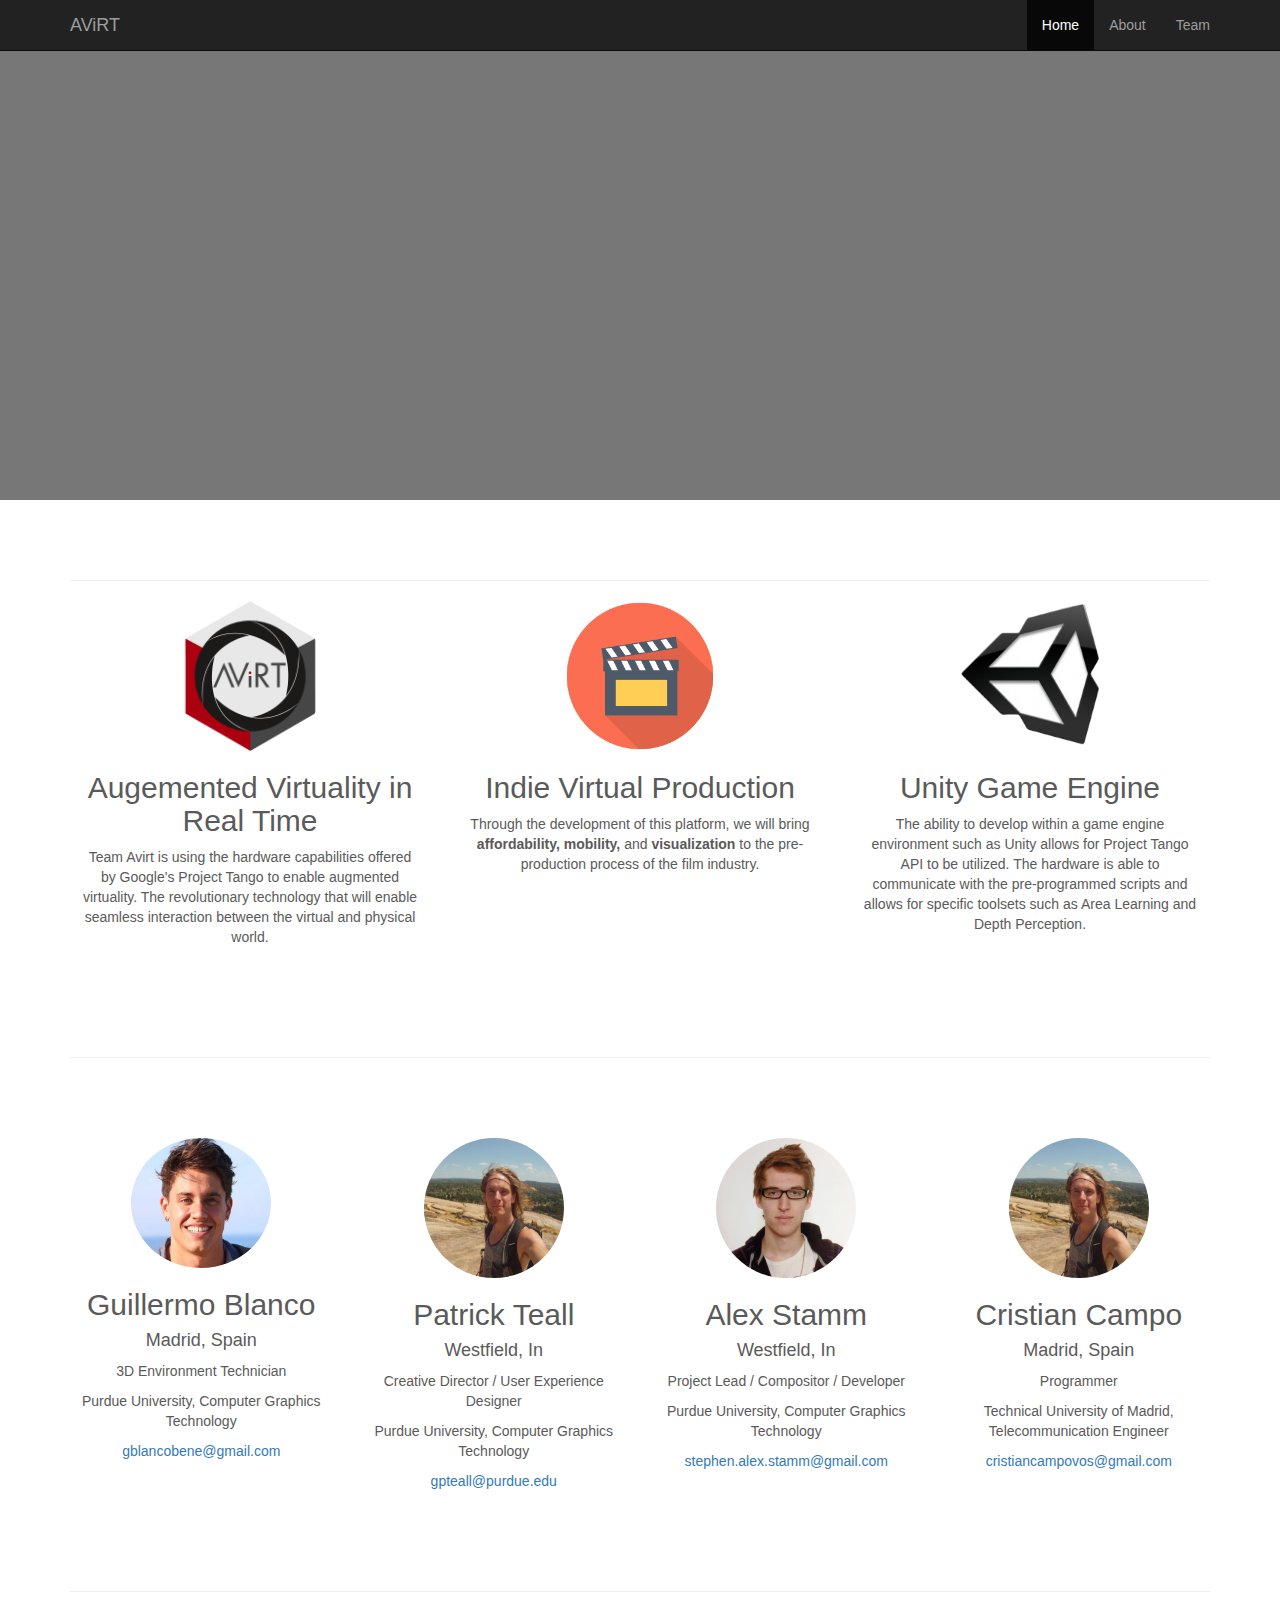
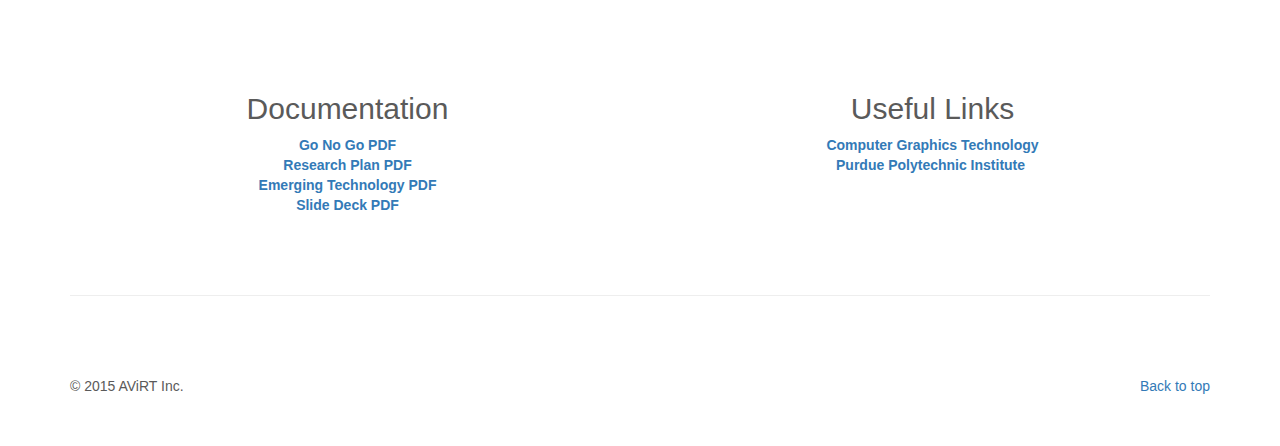
==== index.html @ bc7842ca "Hola" ====
<!DOCTYPE html>
<html lang="en">
  <head>
    <meta charset="utf-8">
    <meta http-equiv="X-UA-Compatible" content="IE=edge">
    <meta name="viewport" content="width=device-width, initial-scale=1">
    <meta name="description" content="">
    <meta name="author" content="Patrick Teall">
    <link rel="icon" href="images/favicon_avirt.png">
    <link rel="stylesheet" type="text/css" href="css/bootstrap.min.css" />

    <title>Project AViRT</title>

    <script src="../../assets/js/ie-emulation-modes-warning.js"></script>

    <script src="https://oss.maxcdn.com/html5shiv/3.7.2/html5shiv.min.js"></script>
    <script src="https://oss.maxcdn.com/respond/1.4.2/respond.min.js"></script>


    <link href="css/carousel.css" rel="stylesheet">
  </head>
<!-- NAV BAR -->
  <body>
    <nav class="navbar navbar-inverse navbar-fixed-top">
        <div class="container">
            <div class="navbar-header">
              <button type="button" class="navbar-toggle collapsed" data-toggle="collapse" data-target="#navbar" aria-expanded="false" aria-controls="navbar">
                <span class="sr-only">Toggle navigation</span>
                <span class="icon-bar"></span>
                <span class="icon-bar"></span>
                <span class="icon-bar"></span>
              </button>
              <a class="navbar-brand" href="#avirt">AViRT</a>
            </div>
            <div id="navbar" class="navbar-collapse collapse">
              <ul class="nav navbar-nav navbar-right">
                <li class="active"><a href="#top">Home</a></li>
                <li><a href="#about">About</a></li>
                <li><a href="#team">Team</a></li>
              </ul>
            </div>
        </div>
      </nav>


    <div id="myCarousel" class="carousel slide" data-ride="carousel">
      <div class="carousel-inner" role="listbox">
        <div class="item active">
          <div class="container">
	    <div class="carousel-caption">
              <iframe width="100%" height="300" src="https://www.youtube.com/embed/MTL1IXTDH30" frameborder="0" allowfullscreen></iframe>
	    </div>
          </div>
        </div>
      </div>
    </div>


    <div class="container marketing">
      <hr id="about">
      <div class="row">
        <div class="col-lg-4" align="center">
          <img class="img-circle" src="images/avirt.png" alt="AViRT Logo" width="150" height="150">
          <h2 align="center">Augemented Virtuality in Real Time</h2>
          <p align="center">Team Avirt is using the hardware capabilities offered by Google's Project Tango to enable augmented virtuality. The revolutionary technology that will enable seamless interaction between the virtual and physical world.</p>
        </div>
	      <div class="col-lg-4" align="center">
          <img class="img-circle" src="images/indiefilm.png" alt="Indie Film Production" width="150" height="150">
          <h2 align="center">Indie Virtual Production</h2> 
          <p align="center">Through the development of this platform, we will bring <strong>affordability, mobility,</strong> and <strong>visualization</strong> to the pre-production process of the film industry.</p>
        </div>
	     <div class="col-lg-4" align="center">
          <img class="img-square" src="images/unity.png" alt="Unity" width="150" height="150">
          <h2 align="center">Unity Game Engine</h2> 
          <p align="center">The ability to develop within a game engine environment such as Unity allows for Project Tango API to be utilized. The hardware is able to communicate with the pre-programmed scripts and allows for specific toolsets such as Area Learning and Depth Perception.</p>
        </div>
      </div>
      
      <!-- About us -->
    <hr class="featurette-divider">

      <div class="row featurette" id="team">

	     <div class="col-lg-3" align="center">
          <img class="img-circle" src="images/lil_g.png" alt="Guillermo Blanco" width="140" height="130">
          <h2>Guillermo Blanco</h2>
          <h4>Madrid, Spain</h4>
          <p>3D Environment Technician</p>
          <p>Purdue University, Computer Graphics Technology</p>
          <a href="mailto:gblancobene@gmail.com">gblancobene@gmail.com</a> </br>
          </br>
        </div>

		  <div class="col-lg-3" align="center">
          <img class="img-circle" src="images/patrick.png" alt="Patrick Teall" width="140" height="140">
          <h2>Patrick Teall</h2>
          <h4>Westfield, In</h4>
          <p>Creative Director / User Experience Designer</p>
          <p>Purdue University, Computer Graphics Technology</p>
          <a href="mailto:pteall@purdue.edu">gpteall@purdue.edu</a> </br>
          </br>
      </div>

	    <div class="col-lg-3" align="center">
          <img class="img-circle" src="images/alex.jpg" alt="Alex Stamm" width="140" height="140">
          <h2>Alex Stamm</h2>
          <h4>Westfield, In</h4>
          <p>Project Lead / Compositor / Developer</p>
          <p>Purdue University, Computer Graphics Technology</p>
          <a href="mailto:stephen.alex.stamm@gmail.com">stephen.alex.stamm@gmail.com</a> </br>
          </br>
      </div>

      <div class="col-lg-3" align="center">
          <img class="img-circle" src="images/patrick.png" alt="Patrick Teall" width="140" height="140">
          <h2>Cristian Campo</h2>
          <h4>Madrid, Spain</h4>
          <p>Programmer</p>
          <p>Technical University of Madrid, Telecommunication Engineer</p>
          <a href="mailto:cristiancampovos@gmail.com">cristiancampovos@gmail.com</a> </br>
          </br>
      </div>

      </div>


      <!-- Documentation & Useful links -->

      <hr class="featurette-divider">

      <div class="row featurette" align="center">
		    <div class="col-lg-6">
        <h2>Documentation</h2>
      		<a href="images/GoNoGoDocuments.pdf" download><strong>Go No Go PDF</strong></a> <br />
      		<a href="images/ResearchPlan.pdf" download><strong>Research Plan PDF</strong></a> <br />
      		<a href="images/EmergingTechnologyProcess.pdf" download><strong>Emerging Technology PDF</strong></a> <br/>
      		<a href="images/AViRT_Presentation.pdf" download><strong>Slide Deck PDF</strong></a> 
		    </div>
		  <div class="col-lg-6" align="center">
		  <h2>Useful Links</h2>
            <a href="https://polytechnic.purdue.edu/departments/computer-graphics-technology"><strong>Computer Graphics Technology</strong></a> <br/>
	         <a href="https://polytechnic.purdue.edu/"><strong>Purdue Polytechnic Institute</strong></a>
	         <img src="">
        </div>
      </div>

	<hr class="featurette-divider">

      <!-- /END THE FEATURETTES -->


      <!-- FOOTER -->
      <footer>
        <p class="pull-right"><a href="#">Back to top</a></p>
        <p>&copy; 2015 AViRT Inc. </p>
      </footer>

    </div><!-- /.container -->


    <script src="https://ajax.googleapis.com/ajax/libs/jquery/1.11.3/jquery.min.js"></script>
    <script src="../../js/bootstrap.min.js"></script>
    <script src="../../assets/js/ie10-viewport-bug-workaround.js"></script>
  </body>
</html>
---- css/carousel.css ----
@charset "utf-8";
/* GLOBAL STYLES
-------------------------------------------------- */
/* Padding below the footer and lighter body text */

body {
  padding-bottom: 40px;
  color: #5a5a5a;
}


/* CUSTOMIZE THE NAVBAR
-------------------------------------------------- */

/* Special class on .container surrounding .navbar, used for positioning it into place. */
.navbar-wrapper {
  position: absolute;
  top: 0;
  right: 0;
  left: 0;
  z-index: 20;
}

/* Flip around the padding for proper display in narrow viewports */
.navbar-wrapper > .container {
  padding-right: 0;
  padding-left: 0;
}
.navbar-wrapper .navbar {
  padding-right: 15px;
  padding-left: 15px;
}
.navbar-wrapper .navbar .container {
  width: auto;
}


/* CUSTOMIZE THE CAROUSEL
-------------------------------------------------- */

/* Carousel base class */
.carousel {
  height: 500px;
  margin-bottom: 60px;
}
/* Since positioning the image, we need to help out the caption */
.carousel-caption {
  z-index: 10;
}

/* Declare heights because of positioning of img element */
.carousel .item {
  height: 500px;
  background-color: #777;
}
.carousel-inner > .item > img {
  position: absolute;
  top: 0;
  left: 0;
  min-width: 100%;
  height: 500px;
}


/* MARKETING CONTENT
-------------------------------------------------- */

/* Center align the text within the three columns below the carousel */
.marketing .col-lg-4 {
  margin-bottom: 20px;
  text-align: center;
}
.marketing h2 {
  font-weight: normal;
}
.marketing .col-lg-4 p {
  margin-right: 10px;
  margin-left: 10px;
}


/* Featurettes
------------------------- */

.featurette-divider {
  margin: 80px 0; /* Space out the Bootstrap <hr> more */
}

/* Thin out the marketing headings */
.featurette-heading {
  font-weight: 300;
  line-height: 1;
  letter-spacing: -1px;
}


/* RESPONSIVE CSS
-------------------------------------------------- */

@media (min-width: 768px) {
  /* Navbar positioning foo */
  .navbar-wrapper {
    margin-top: 20px;
  }
  .navbar-wrapper .container {
    padding-right: 15px;
    padding-left: 15px;
  }
  .navbar-wrapper .navbar {
    padding-right: 0;
    padding-left: 0;
  }

  /* The navbar becomes detached from the top, so we round the corners */
  .navbar-wrapper .navbar {
    border-radius: 4px;
  }

  /* Bump up size of carousel content */
  .carousel-caption p {
    margin-bottom: 20px;
    font-size: 21px;
    line-height: 1.4;
  }

  .featurette-heading {
    font-size: 50px;
  }
}

@media (min-width: 992px) {
  .featurette-heading {
    margin-top: 120px;
  }
}
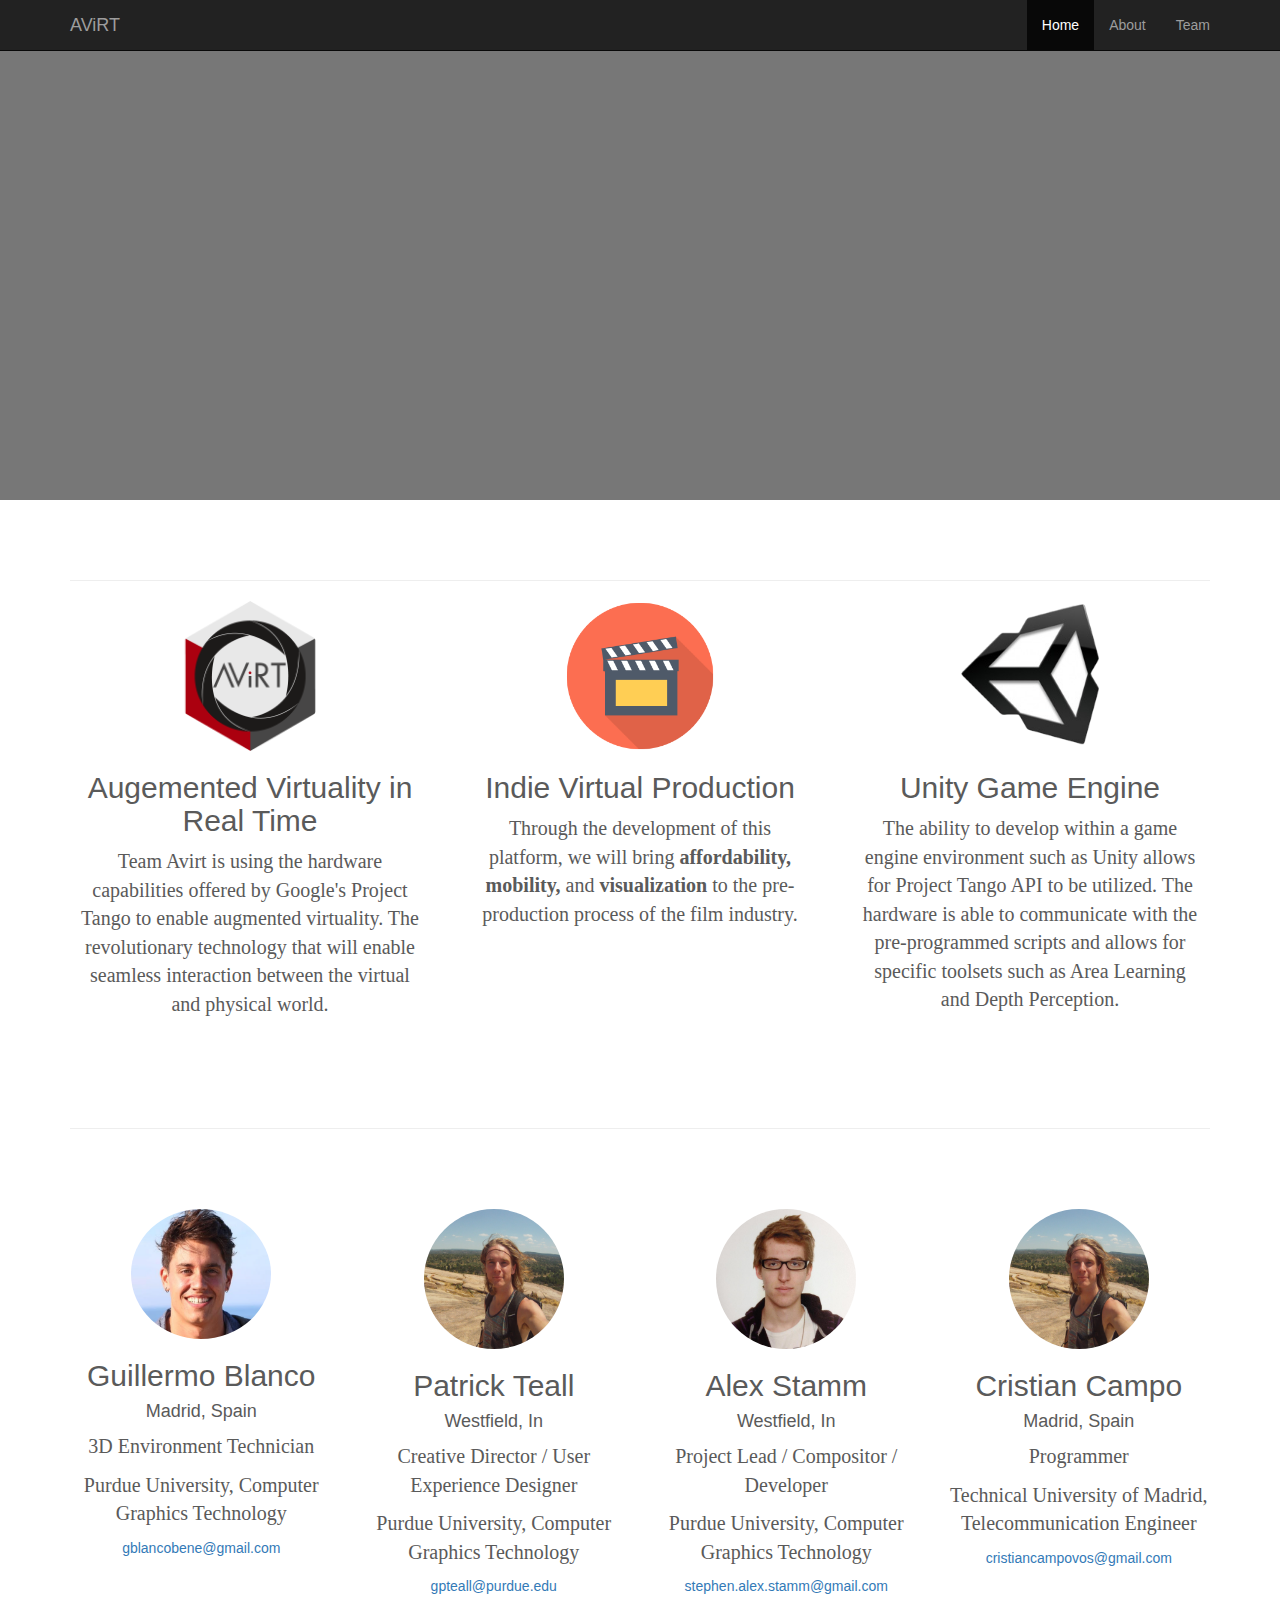
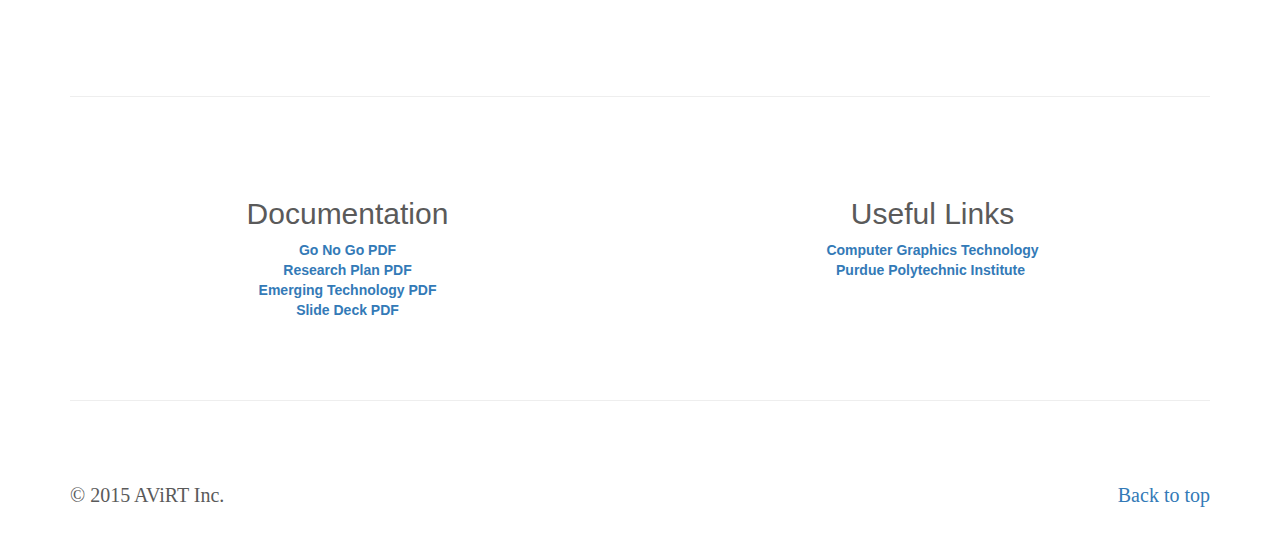
==== commit 1858bab7: "Merge branch 'master' of https://github.com/blancog/AViRT" ====
--- a/index.html
+++ b/index.html
@@ -6,6 +6,7 @@
     <meta name="viewport" content="width=device-width, initial-scale=1">
     <meta name="description" content="">
     <meta name="author" content="Patrick Teall">
+    <link rel="stylesheet" type="text/css" href="css/master.css">
     <link rel="icon" href="images/favicon_avirt.png">
     <link rel="stylesheet" type="text/css" href="css/bootstrap.min.css" />
 
@@ -15,9 +16,10 @@
 
     <script src="https://oss.maxcdn.com/html5shiv/3.7.2/html5shiv.min.js"></script>
     <script src="https://oss.maxcdn.com/respond/1.4.2/respond.min.js"></script>
+    <link href="css/carousel.css" rel="stylesheet">
+    <!-- STYLE -->
 
 
-    <link href="css/carousel.css" rel="stylesheet">
   </head>
 <!-- NAV BAR -->
   <body>
--- a/css/master.css
+++ b/css/master.css
@@ -0,0 +1,4 @@
+p {
+    font-family: "Roboto";
+    font-size: 20px;
+}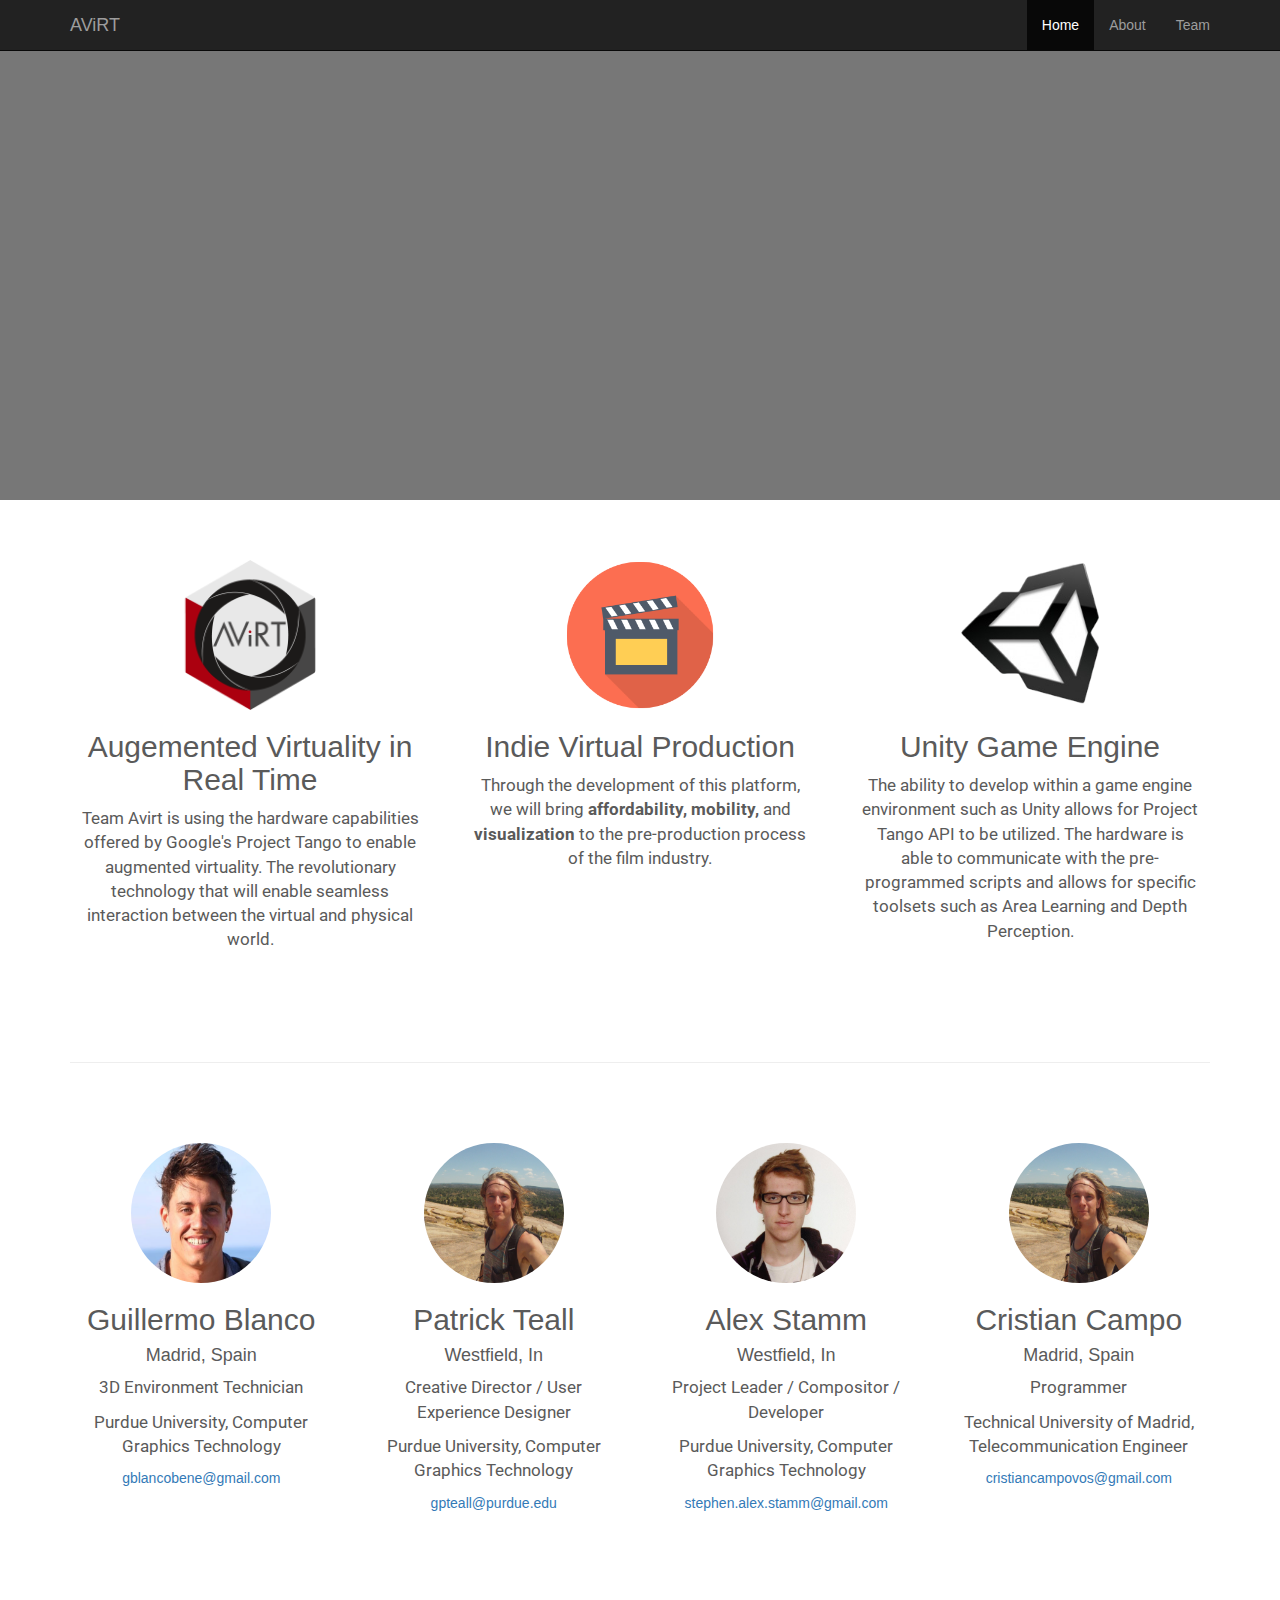
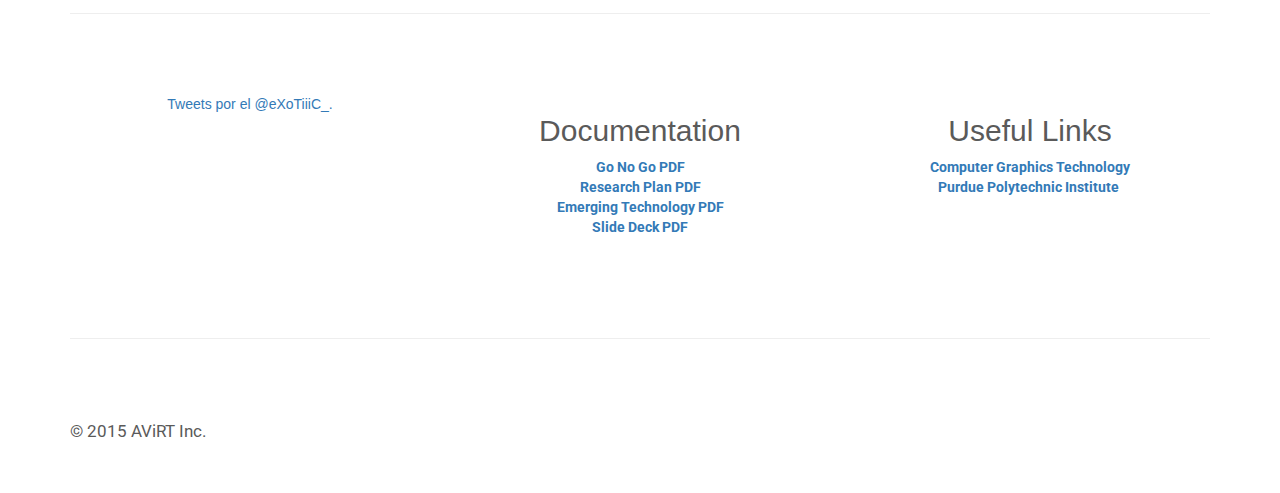
==== commit f0099d76: "Nuevas modificaciones" ====
--- a/index.html
+++ b/index.html
@@ -9,20 +9,47 @@
     <link rel="stylesheet" type="text/css" href="css/master.css">
     <link rel="icon" href="images/favicon_avirt.png">
     <link rel="stylesheet" type="text/css" href="css/bootstrap.min.css" />
+    <link href='https://fonts.googleapis.com/css?family=Roboto:700,400' rel='stylesheet' type='text/css'>
+    <link href="css/carousel.css" rel="stylesheet">
 
     <title>Project AViRT</title>
 
     <script src="../../assets/js/ie-emulation-modes-warning.js"></script>
-
+    <script src="http://ajax.googleapis.com/ajax/libs/jquery/2.0.0/jquery.min.js"></script>
     <script src="https://oss.maxcdn.com/html5shiv/3.7.2/html5shiv.min.js"></script>
     <script src="https://oss.maxcdn.com/respond/1.4.2/respond.min.js"></script>
-    <link href="css/carousel.css" rel="stylesheet">
-    <!-- STYLE -->
-
+    <script type="text/javascript" src="jquery-1.12.0.min.js"></script> 
+    <script>
+        $(document).ready(function(){
+        var height = $( document ).height(); // returns height of HTML document
+        var scroll = (height/100)*40;
+            // hide #back-top first
+            $("#back-top").hide();
+         
+            // fade in #back-top
+            $(function () {
+                $(window).scroll(function () {
+                    if ($(this).scrollTop() > scroll) {
+                        $('#back-top').fadeIn();
+                    } else {
+                        $('#back-top').fadeOut();
+                    }
+                });
+         
+                // scroll body to 0px on click
+                $('#back-top a').click(function () {
+                    $('body,html').animate({
+                        scrollTop: 0
+                    }, 800);
+                    return false;
+                });
+            });
+        });
+    </script>
 
   </head>
 <!-- NAV BAR -->
-  <body>
+  <body id="top">
     <nav class="navbar navbar-inverse navbar-fixed-top">
         <div class="container">
             <div class="navbar-header">
@@ -44,7 +71,6 @@
         </div>
       </nav>
 
-
     <div id="myCarousel" class="carousel slide" data-ride="carousel">
       <div class="carousel-inner" role="listbox">
         <div class="item active">
@@ -59,8 +85,7 @@
 
 
     <div class="container marketing">
-      <hr id="about">
-      <div class="row">
+      <div class="row" id="about">
         <div class="col-lg-4" align="center">
           <img class="img-circle" src="images/avirt.png" alt="AViRT Logo" width="150" height="150">
           <h2 align="center">Augemented Virtuality in Real Time</h2>
@@ -84,7 +109,7 @@
       <div class="row featurette" id="team">
 
 	     <div class="col-lg-3" align="center">
-          <img class="img-circle" src="images/lil_g.png" alt="Guillermo Blanco" width="140" height="130">
+          <img class="img-circle" src="images/lil_g.png" alt="Guillermo Blanco" width="140" height="140">
           <h2>Guillermo Blanco</h2>
           <h4>Madrid, Spain</h4>
           <p>3D Environment Technician</p>
@@ -107,7 +132,7 @@
           <img class="img-circle" src="images/alex.jpg" alt="Alex Stamm" width="140" height="140">
           <h2>Alex Stamm</h2>
           <h4>Westfield, In</h4>
-          <p>Project Lead / Compositor / Developer</p>
+          <p>Project Leader / Compositor / Developer</p>
           <p>Purdue University, Computer Graphics Technology</p>
           <a href="mailto:stephen.alex.stamm@gmail.com">stephen.alex.stamm@gmail.com</a> </br>
           </br>
@@ -131,14 +156,20 @@
       <hr class="featurette-divider">
 
       <div class="row featurette" align="center">
-		    <div class="col-lg-6">
+        <div class="col-lg-4" align="center">
+      <a class="twitter-timeline" href="https://twitter.com/eXoTiiiC_" data-widget-id="693836169226883072">Tweets por el @eXoTiiiC_.
+      </a> 
+      <script>!function(d,s,id){var js,fjs=d.getElementsByTagName(s)[0],p=/^http:/.test(d.location)?'http':'https';if(!d.getElementById(id)){js=d.createElement(s);js.id=id;js.src=p+"://platform.twitter.com/widgets.js";fjs.parentNode.insertBefore(js,fjs);}}(document,"script","twitter-wjs");
+      </script>
+      </div>
+		    <div class="col-lg-4">
         <h2>Documentation</h2>
       		<a href="images/GoNoGoDocuments.pdf" download><strong>Go No Go PDF</strong></a> <br />
       		<a href="images/ResearchPlan.pdf" download><strong>Research Plan PDF</strong></a> <br />
       		<a href="images/EmergingTechnologyProcess.pdf" download><strong>Emerging Technology PDF</strong></a> <br/>
       		<a href="images/AViRT_Presentation.pdf" download><strong>Slide Deck PDF</strong></a> 
 		    </div>
-		  <div class="col-lg-6" align="center">
+		  <div class="col-lg-4" align="center">
 		  <h2>Useful Links</h2>
             <a href="https://polytechnic.purdue.edu/departments/computer-graphics-technology"><strong>Computer Graphics Technology</strong></a> <br/>
 	         <a href="https://polytechnic.purdue.edu/"><strong>Purdue Polytechnic Institute</strong></a>
@@ -146,6 +177,14 @@
         </div>
       </div>
 
+    <div class="row featurette">
+      <div class="col-lg-12" align="right">
+       <p id="back-top">
+        <a href="#top"><span></span>Back to Top</a>
+      </p>
+    </div>
+    </div>
+
 	<hr class="featurette-divider">
 
       <!-- /END THE FEATURETTES -->
@@ -153,7 +192,6 @@
 
       <!-- FOOTER -->
       <footer>
-        <p class="pull-right"><a href="#">Back to top</a></p>
         <p>&copy; 2015 AViRT Inc. </p>
       </footer>
 
@@ -163,5 +201,6 @@
     <script src="https://ajax.googleapis.com/ajax/libs/jquery/1.11.3/jquery.min.js"></script>
     <script src="../../js/bootstrap.min.js"></script>
     <script src="../../assets/js/ie10-viewport-bug-workaround.js"></script>
+
   </body>
 </html>
--- a/css/master.css
+++ b/css/master.css
@@ -1,4 +1,46 @@
 p {
     font-family: "Roboto";
-    font-size: 20px;
+    font-size: 17px;
+}
+
+strong{
+	font-family: "Roboto";
+	font-weight: bold;
+}
+
+#back-top {
+            position: fixed;
+            bottom: 95px;
+            margin-left: -150px;
+        }
+#back-top a {
+    width: 108px;
+    display: block;
+    text-align: center;
+    font: 11px/100% Arial, Helvetica, sans-serif;
+    text-transform: uppercase;
+    text-decoration: none;
+    color: #bbb;
+    -webkit-transition: 1s;
+    -moz-transition: 1s;
+    transition: 1s;
+}
+#back-top a:hover {
+    color: #000;
+}
+#back-top span {
+    width: 108px;
+    height: 108px;
+    display: block;
+    margin-bottom: 7px;
+    background: #ddd url(upArrow.png) no-repeat center center;
+    -webkit-border-radius: 15px;
+    -moz-border-radius: 15px;
+    border-radius: 15px;
+    -webkit-transition: 1s;
+    -moz-transition: 1s;
+    transition: 1s;
+}
+#back-top a:hover span {
+    background-color: #777;
 }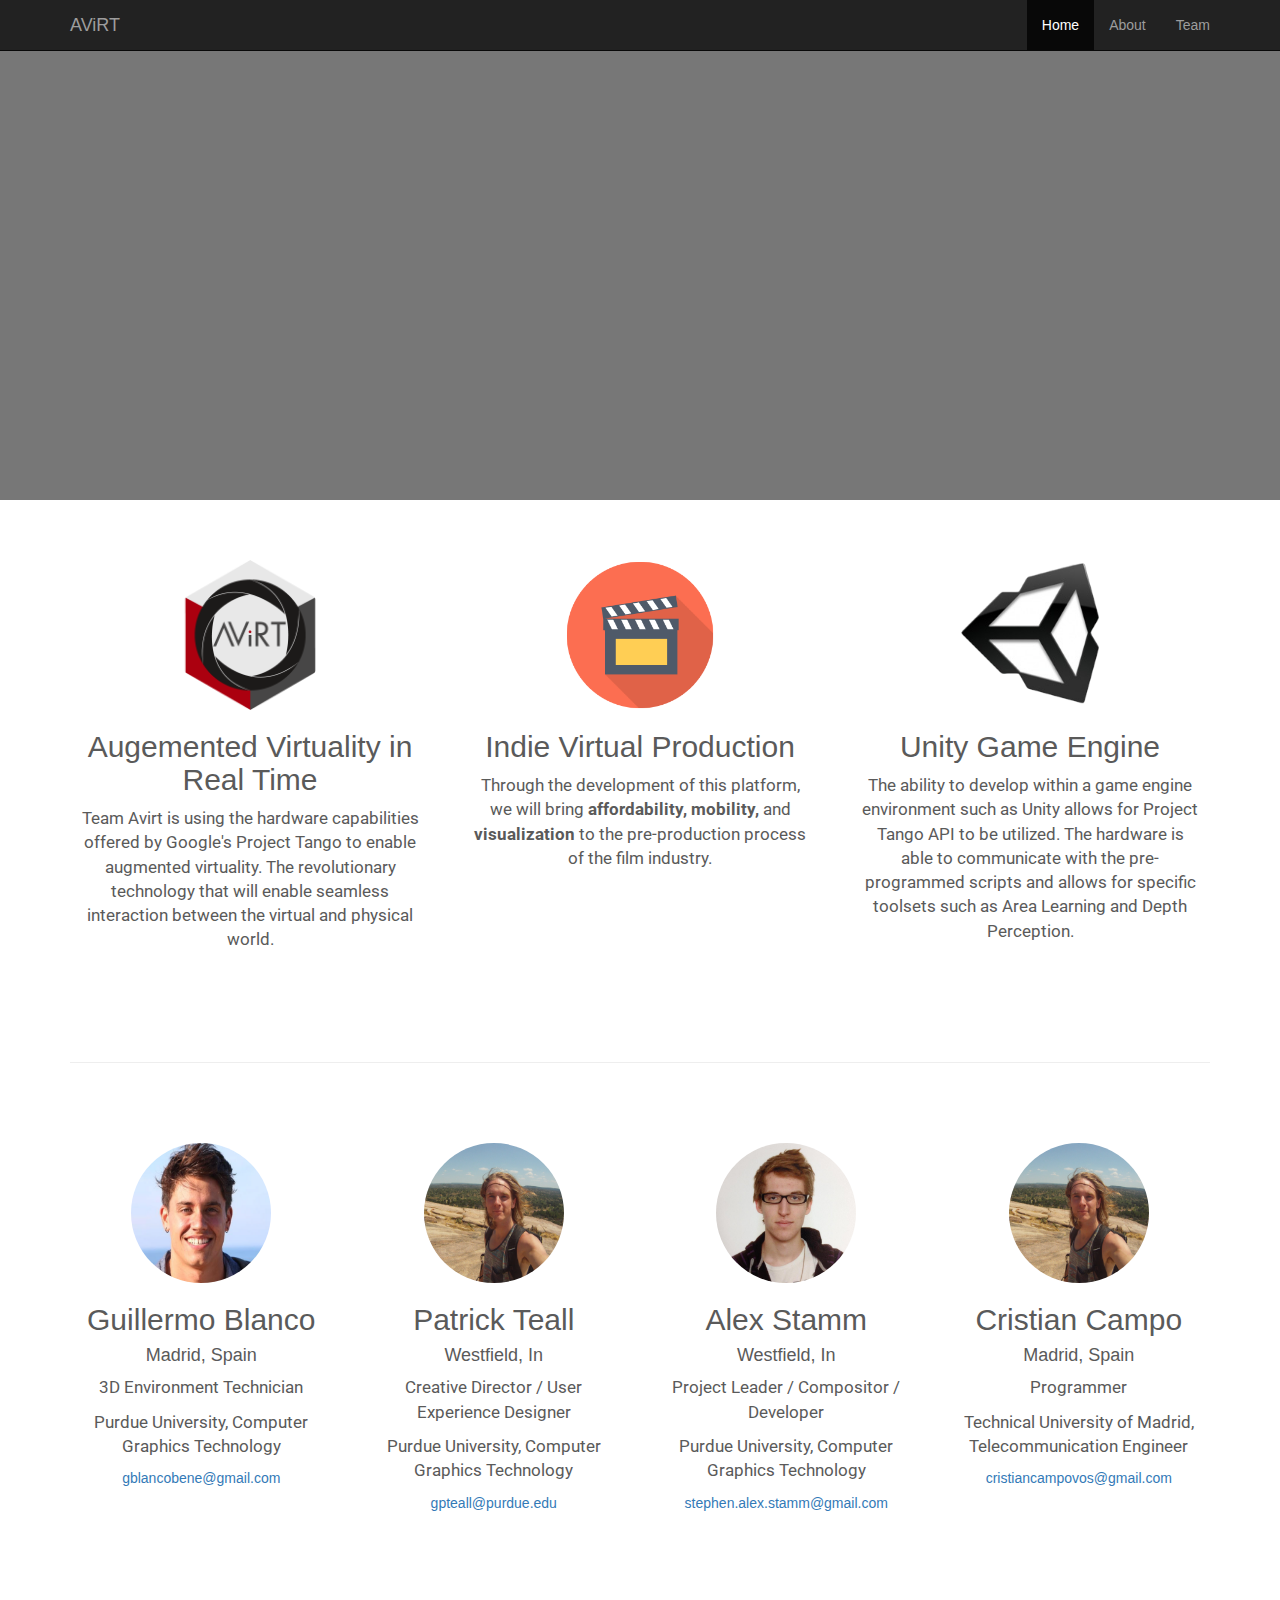
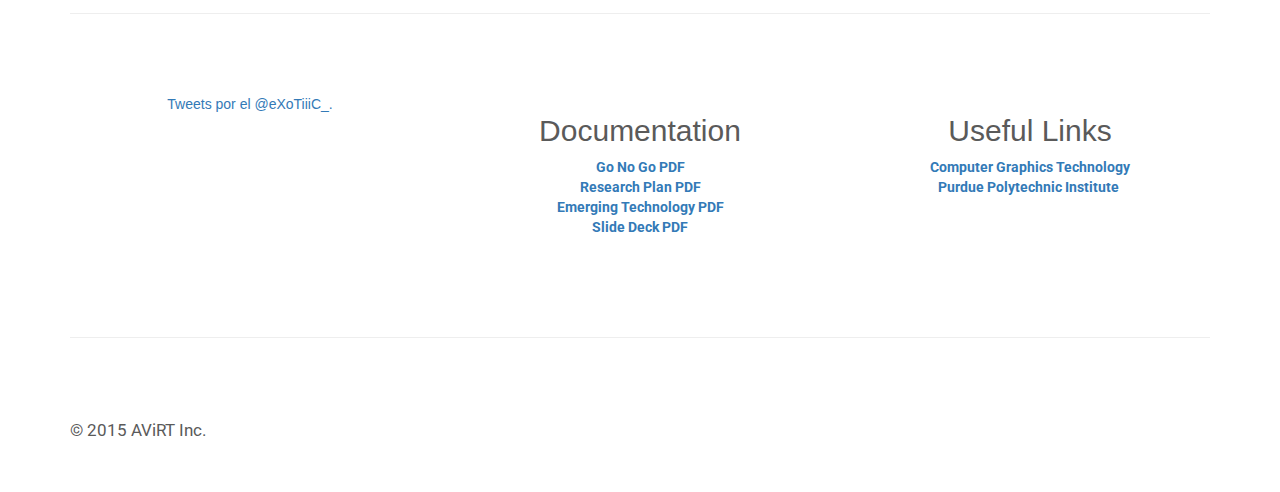
==== commit e9065171: "Cambios" ====
--- a/index.html
+++ b/index.html
@@ -20,33 +20,24 @@
     <script src="https://oss.maxcdn.com/respond/1.4.2/respond.min.js"></script>
     <script type="text/javascript" src="jquery-1.12.0.min.js"></script> 
     <script>
-        $(document).ready(function(){
-        var height = $( document ).height(); // returns height of HTML document
-        var scroll = (height/100)*40;
-            // hide #back-top first
-            $("#back-top").hide();
-         
-            // fade in #back-top
-            $(function () {
-                $(window).scroll(function () {
-                    if ($(this).scrollTop() > scroll) {
-                        $('#back-top').fadeIn();
-                    } else {
-                        $('#back-top').fadeOut();
-                    }
-                });
-         
-                // scroll body to 0px on click
-                $('#back-top a').click(function () {
-                    $('body,html').animate({
-                        scrollTop: 0
-                    }, 800);
-                    return false;
-                });
-            });
+        jQuery(document).ready(function() {
+        var offset = 220;
+        var duration = 500;
+        jQuery(window).scroll(function() {
+            if (jQuery(this).scrollTop() > offset) {
+                jQuery('.back-to-top').fadeIn(duration);
+            } else {
+                jQuery('.back-to-top').fadeOut(duration);
+            }
         });
-    </script>
-
+        
+        jQuery('.back-to-top').click(function(event) {
+            event.preventDefault();
+            jQuery('html, body').animate({scrollTop: 0}, duration);
+            return false;
+        })
+    });
+  </script>
   </head>
 <!-- NAV BAR -->
   <body id="top">
@@ -177,13 +168,9 @@
         </div>
       </div>
 
-    <div class="row featurette">
-      <div class="col-lg-12" align="right">
-       <p id="back-top">
-        <a href="#top"><span></span>Back to Top</a>
-      </p>
-    </div>
-    </div>
+
+      <a href="#top" class="back-to-top">Back to Top</a>
+
 
 	<hr class="featurette-divider">
 
--- a/css/master.css
+++ b/css/master.css
@@ -8,39 +8,18 @@
 	font-weight: bold;
 }
 
-#back-top {
-            position: fixed;
-            bottom: 95px;
-            margin-left: -150px;
-        }
-#back-top a {
-    width: 108px;
-    display: block;
-    text-align: center;
-    font: 11px/100% Arial, Helvetica, sans-serif;
-    text-transform: uppercase;
+.back-to-top {
+    position: fixed;
+    bottom: 2em;
+    right: 15px;
     text-decoration: none;
-    color: #bbb;
-    -webkit-transition: 1s;
-    -moz-transition: 1s;
-    transition: 1s;
+    color: #000000;
+    background-color: rgba(235, 235, 235, 0.80);
+    font-size: 12px;
+    padding: 1em;
+    display: none;
 }
-#back-top a:hover {
-    color: #000;
-}
-#back-top span {
-    width: 108px;
-    height: 108px;
-    display: block;
-    margin-bottom: 7px;
-    background: #ddd url(upArrow.png) no-repeat center center;
-    -webkit-border-radius: 15px;
-    -moz-border-radius: 15px;
-    border-radius: 15px;
-    -webkit-transition: 1s;
-    -moz-transition: 1s;
-    transition: 1s;
-}
-#back-top a:hover span {
-    background-color: #777;
+
+.back-to-top:hover {    
+    background-color: rgba(135, 135, 135, 0.50);
 }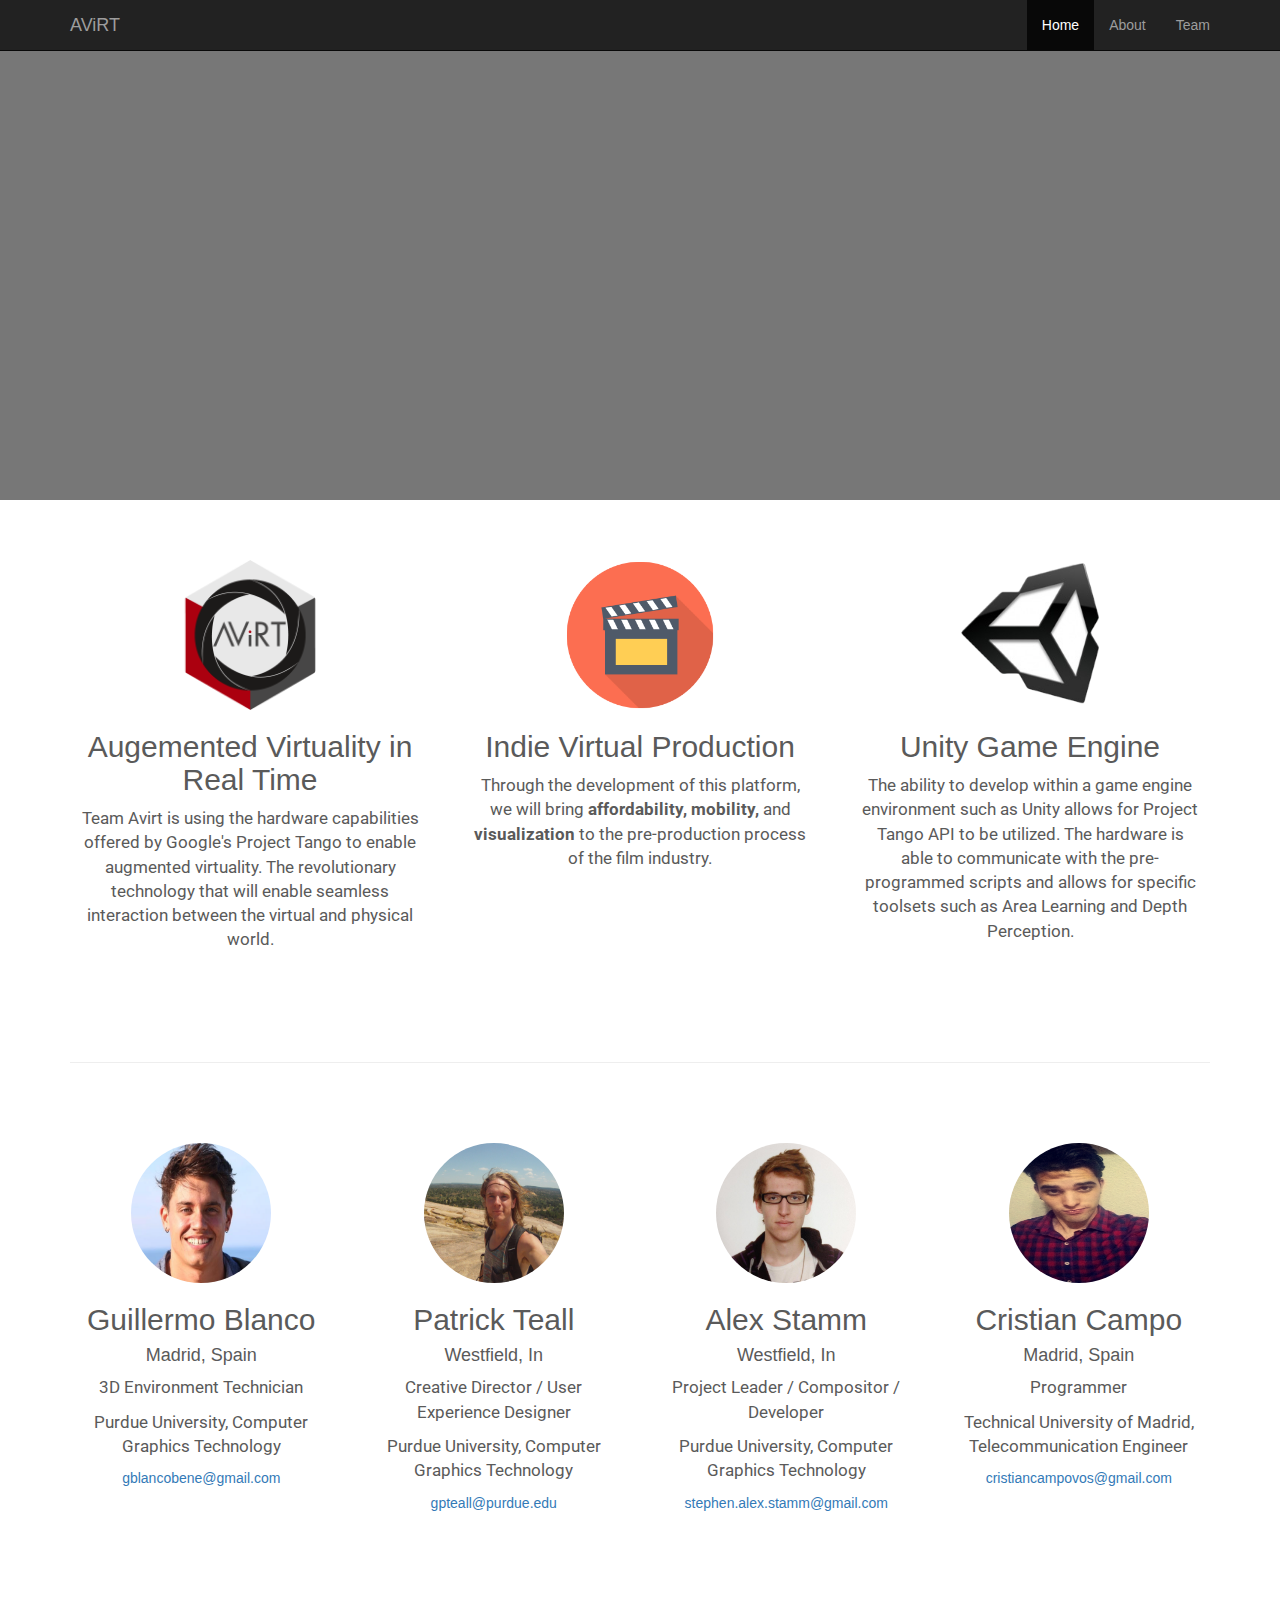
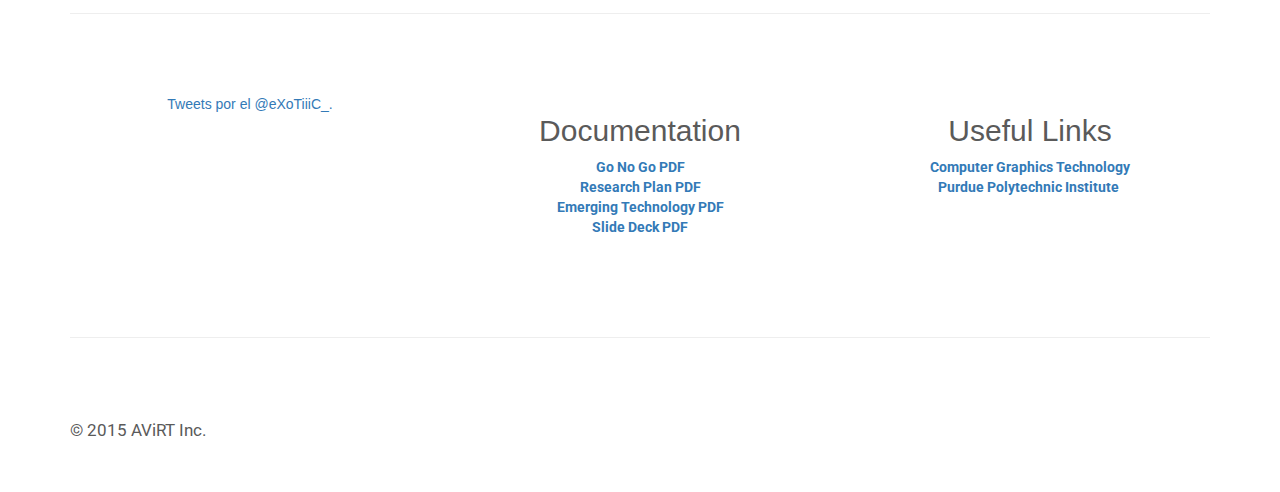
==== commit cc7015d5: "Modificaciones" ====
--- a/index.html
+++ b/index.html
@@ -130,7 +130,7 @@
       </div>
 
       <div class="col-lg-3" align="center">
-          <img class="img-circle" src="images/patrick.png" alt="Patrick Teall" width="140" height="140">
+          <img class="img-circle" src="images/cristian.jpg" alt="Patrick Teall" width="140" height="140">
           <h2>Cristian Campo</h2>
           <h4>Madrid, Spain</h4>
           <p>Programmer</p>
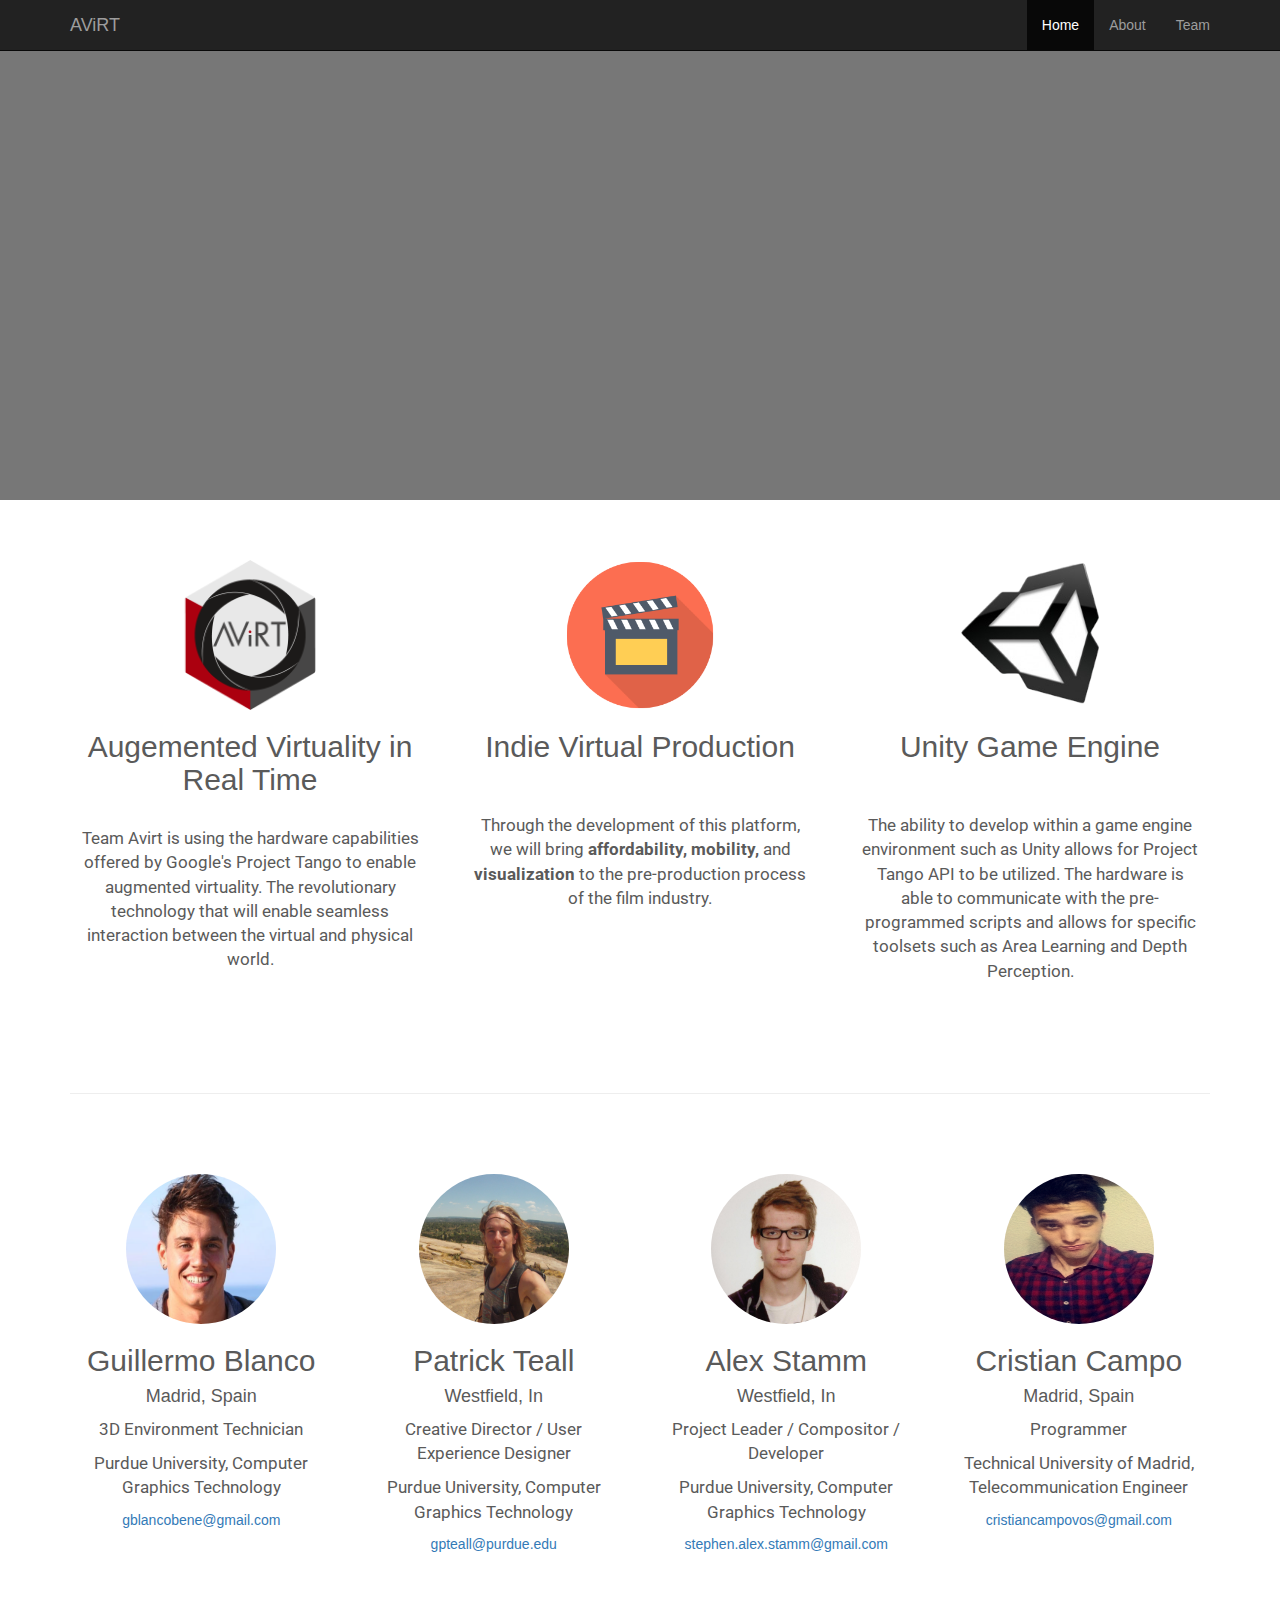
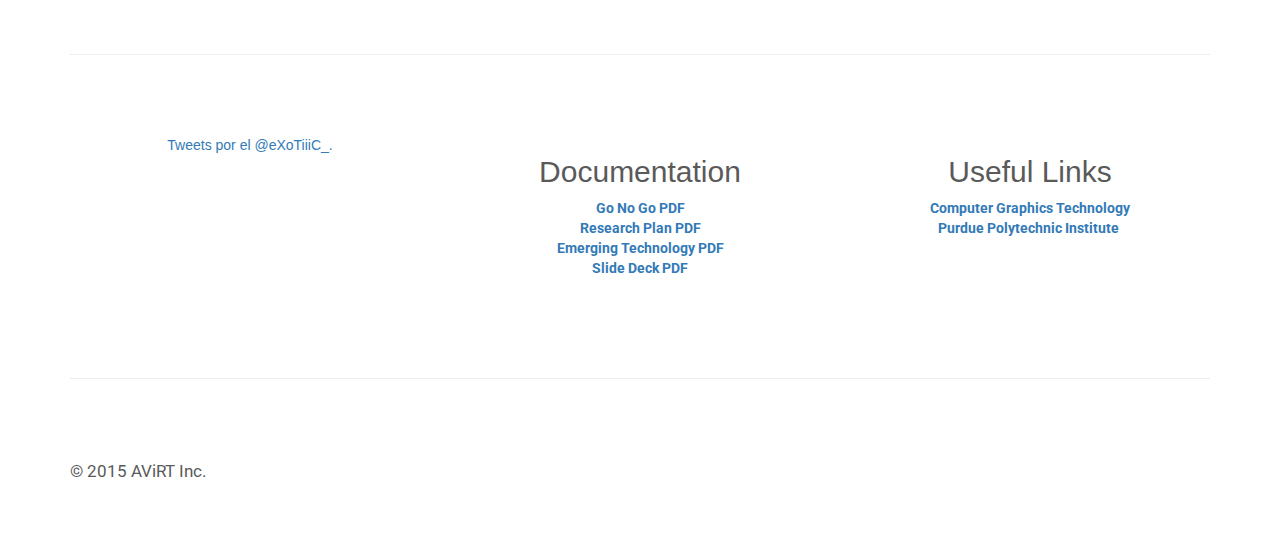
==== commit 49e11502: "Actualizado" ====
--- a/index.html
+++ b/index.html
@@ -5,7 +5,7 @@
     <meta http-equiv="X-UA-Compatible" content="IE=edge">
     <meta name="viewport" content="width=device-width, initial-scale=1">
     <meta name="description" content="">
-    <meta name="author" content="Patrick Teall">
+    <meta name="author" content="AViRT">
     <link rel="stylesheet" type="text/css" href="css/master.css">
     <link rel="icon" href="images/favicon_avirt.png">
     <link rel="stylesheet" type="text/css" href="css/bootstrap.min.css" />
@@ -79,17 +79,17 @@
       <div class="row" id="about">
         <div class="col-lg-4" align="center">
           <img class="img-circle" src="images/avirt.png" alt="AViRT Logo" width="150" height="150">
-          <h2 align="center">Augemented Virtuality in Real Time</h2>
+          <h2 align="center">Augemented Virtuality in Real Time</h2></br>
           <p align="center">Team Avirt is using the hardware capabilities offered by Google's Project Tango to enable augmented virtuality. The revolutionary technology that will enable seamless interaction between the virtual and physical world.</p>
         </div>
 	      <div class="col-lg-4" align="center">
           <img class="img-circle" src="images/indiefilm.png" alt="Indie Film Production" width="150" height="150">
-          <h2 align="center">Indie Virtual Production</h2> 
+          <h2 align="center">Indie Virtual Production</h2> </br></br>
           <p align="center">Through the development of this platform, we will bring <strong>affordability, mobility,</strong> and <strong>visualization</strong> to the pre-production process of the film industry.</p>
         </div>
 	     <div class="col-lg-4" align="center">
           <img class="img-square" src="images/unity.png" alt="Unity" width="150" height="150">
-          <h2 align="center">Unity Game Engine</h2> 
+          <h2 align="center">Unity Game Engine</h2> </br></br>
           <p align="center">The ability to develop within a game engine environment such as Unity allows for Project Tango API to be utilized. The hardware is able to communicate with the pre-programmed scripts and allows for specific toolsets such as Area Learning and Depth Perception.</p>
         </div>
       </div>
@@ -100,7 +100,7 @@
       <div class="row featurette" id="team">
 
 	     <div class="col-lg-3" align="center">
-          <img class="img-circle" src="images/lil_g.png" alt="Guillermo Blanco" width="140" height="140">
+          <img class="img-circle" src="images/lil_g.png" alt="Guillermo Blanco" width="150" height="150">
           <h2>Guillermo Blanco</h2>
           <h4>Madrid, Spain</h4>
           <p>3D Environment Technician</p>
@@ -110,7 +110,7 @@
         </div>
 
 		  <div class="col-lg-3" align="center">
-          <img class="img-circle" src="images/patrick.png" alt="Patrick Teall" width="140" height="140">
+          <img class="img-circle" src="images/patrick.png" alt="Patrick Teall" width="150" height="150">
           <h2>Patrick Teall</h2>
           <h4>Westfield, In</h4>
           <p>Creative Director / User Experience Designer</p>
@@ -120,7 +120,7 @@
       </div>
 
 	    <div class="col-lg-3" align="center">
-          <img class="img-circle" src="images/alex.jpg" alt="Alex Stamm" width="140" height="140">
+          <img class="img-circle" src="images/alex.jpg" alt="Alex Stamm" width="150" height="150">
           <h2>Alex Stamm</h2>
           <h4>Westfield, In</h4>
           <p>Project Leader / Compositor / Developer</p>
@@ -130,7 +130,7 @@
       </div>
 
       <div class="col-lg-3" align="center">
-          <img class="img-circle" src="images/cristian.jpg" alt="Patrick Teall" width="140" height="140">
+          <img class="img-circle" src="images/cristian.jpg" alt="Patrick Teall" width="150" height="150">
           <h2>Cristian Campo</h2>
           <h4>Madrid, Spain</h4>
           <p>Programmer</p>
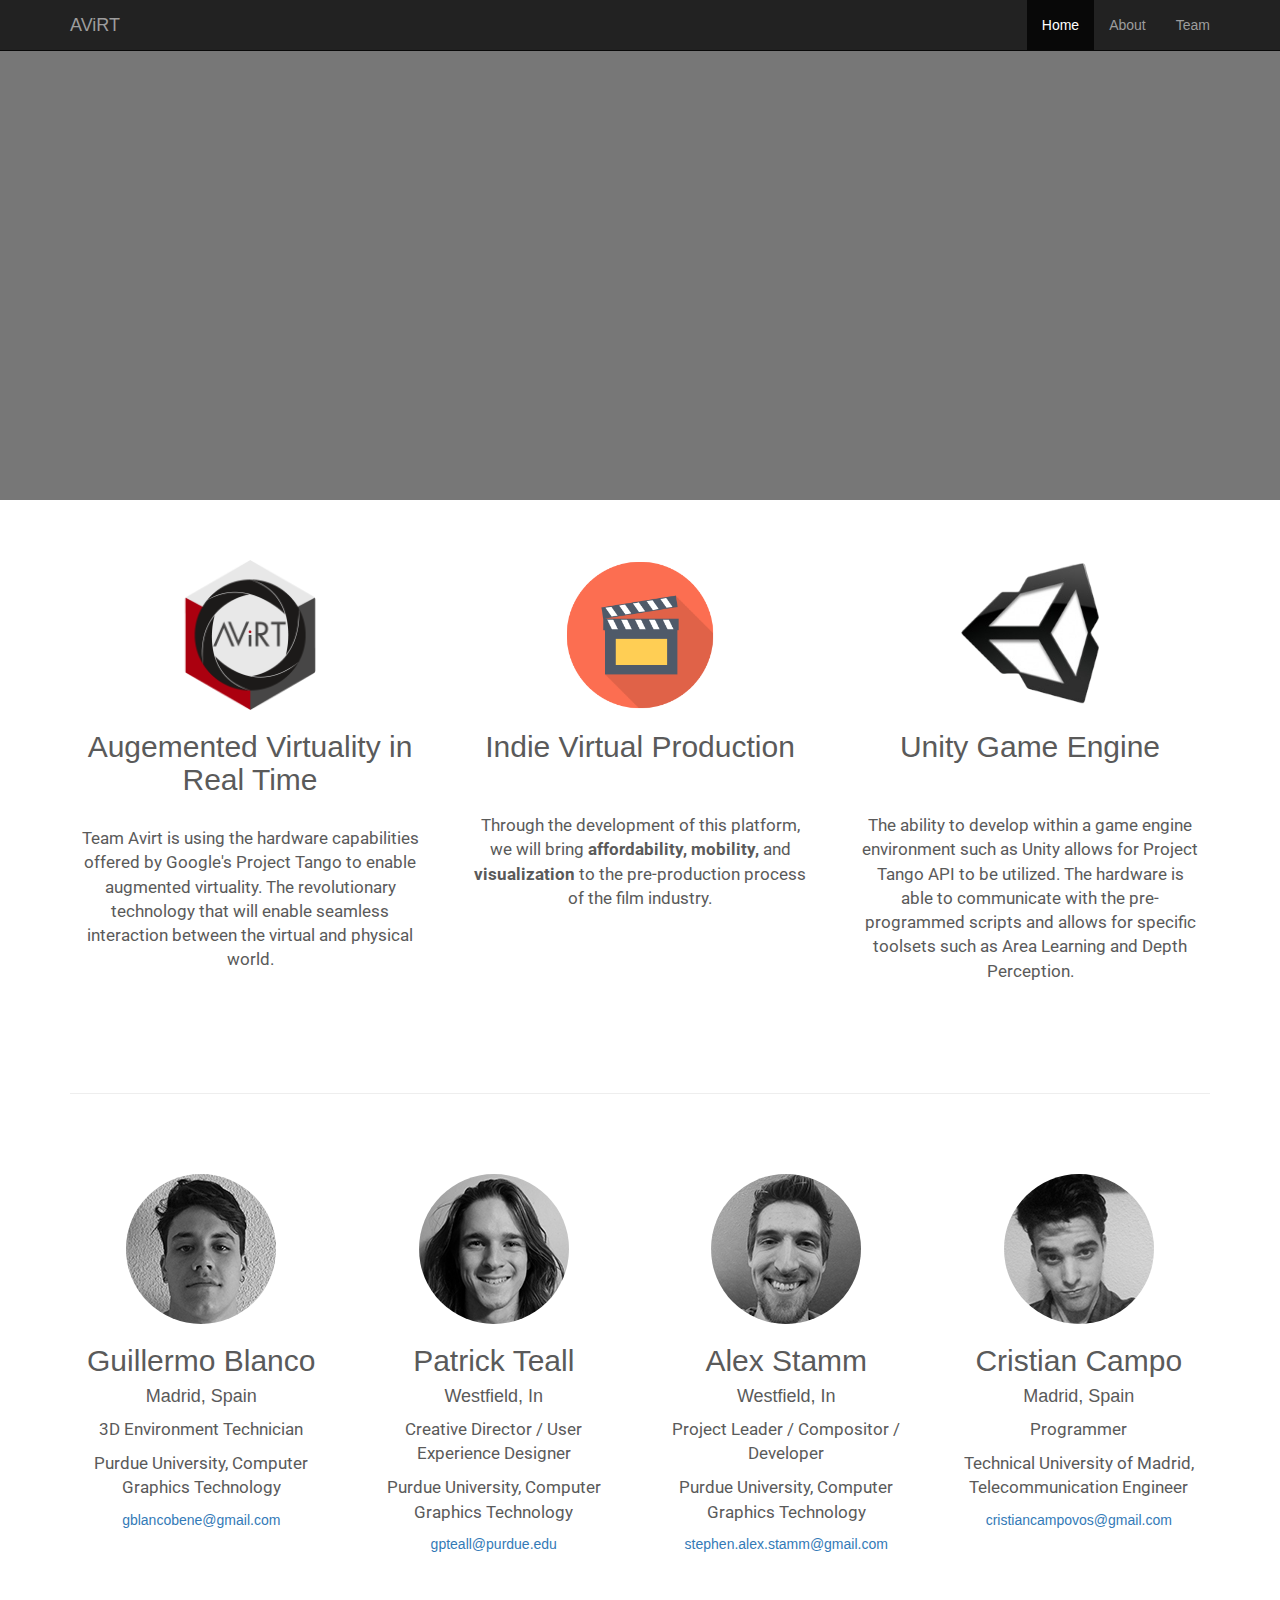
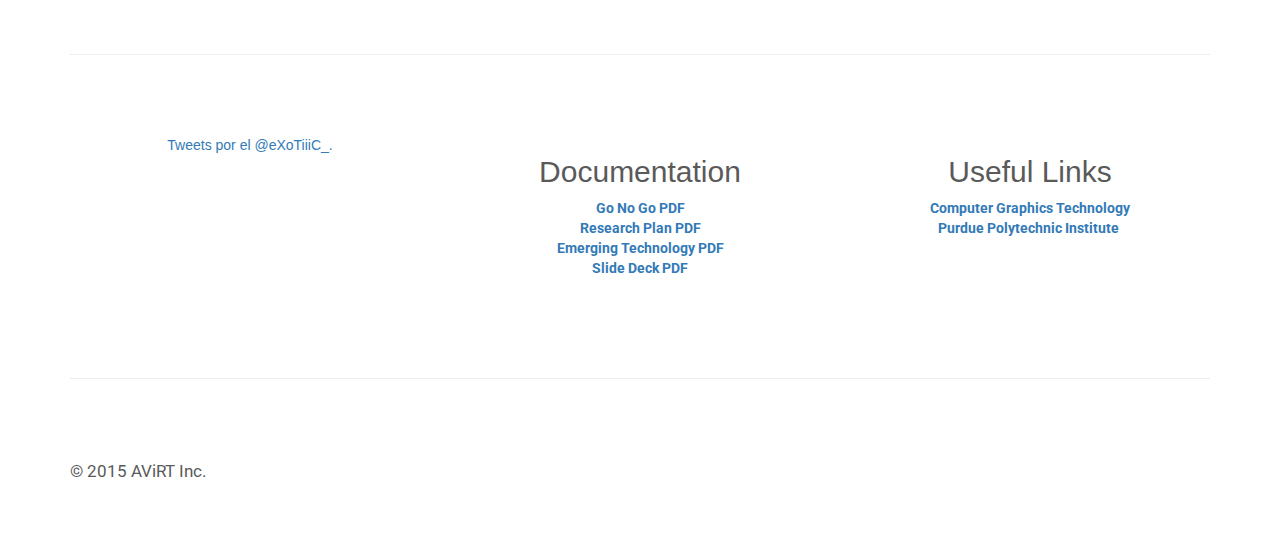
==== commit 8a2a95d6: "cambiado imagenes de cara y he intentado poner la imagen de la flecha para arriba de back to top" ====
--- a/index.html
+++ b/index.html
@@ -94,13 +94,13 @@
         </div>
       </div>
       
-      <!-- About us -->
+      <!-- Team -->
     <hr class="featurette-divider">
 
       <div class="row featurette" id="team">
 
 	     <div class="col-lg-3" align="center">
-          <img class="img-circle" src="images/lil_g.png" alt="Guillermo Blanco" width="150" height="150">
+          <img class="img-circle" src="images/guillermoWeb.jpg" alt="Guillermo Blanco" width="150" height="150">
           <h2>Guillermo Blanco</h2>
           <h4>Madrid, Spain</h4>
           <p>3D Environment Technician</p>
@@ -110,7 +110,7 @@
         </div>
 
 		  <div class="col-lg-3" align="center">
-          <img class="img-circle" src="images/patrick.png" alt="Patrick Teall" width="150" height="150">
+          <img class="img-circle" src="images/patrickWeb.jpg" alt="Patrick Teall" width="150" height="150">
           <h2>Patrick Teall</h2>
           <h4>Westfield, In</h4>
           <p>Creative Director / User Experience Designer</p>
@@ -120,7 +120,7 @@
       </div>
 
 	    <div class="col-lg-3" align="center">
-          <img class="img-circle" src="images/alex.jpg" alt="Alex Stamm" width="150" height="150">
+          <img class="img-circle" src="images/alexWeb.jpg" alt="Alex Stamm" width="150" height="150">
           <h2>Alex Stamm</h2>
           <h4>Westfield, In</h4>
           <p>Project Leader / Compositor / Developer</p>
@@ -130,7 +130,7 @@
       </div>
 
       <div class="col-lg-3" align="center">
-          <img class="img-circle" src="images/cristian.jpg" alt="Patrick Teall" width="150" height="150">
+          <img class="img-circle" src="images/cristianWeb.jpg" alt="Cristian Campo" width="150" height="150">
           <h2>Cristian Campo</h2>
           <h4>Madrid, Spain</h4>
           <p>Programmer</p>
@@ -169,8 +169,7 @@
       </div>
 
 
-      <a href="#top" class="back-to-top">Back to Top</a>
-
+    <a href="#"><i class="fa fa-chevron-up"></i></a>
 
 	<hr class="featurette-divider">
 
--- a/css/master.css
+++ b/css/master.css
@@ -14,6 +14,7 @@
     right: 15px;
     text-decoration: none;
     color: #000000;
+    background: #27AE61 url("images/arrow.png") no-repeat center 43%;
     background-color: rgba(235, 235, 235, 0.80);
     font-size: 12px;
     padding: 1em;
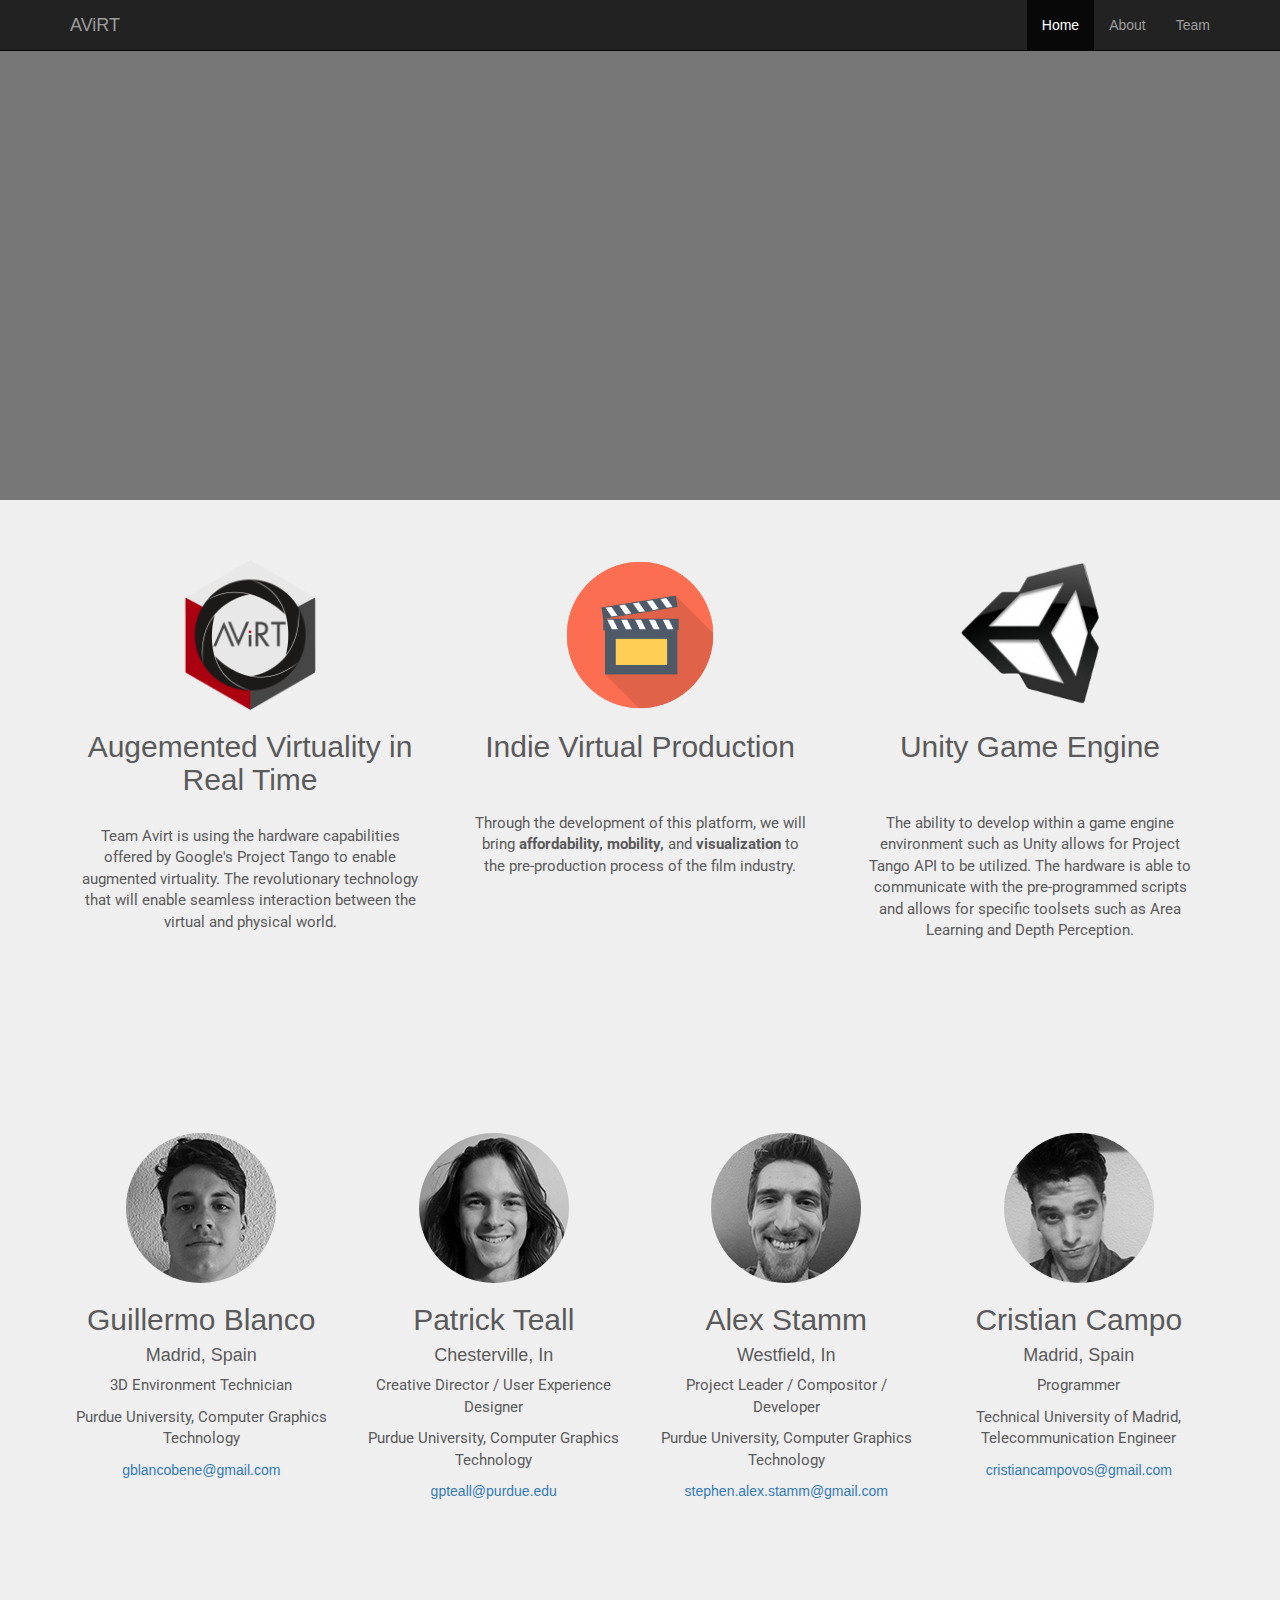
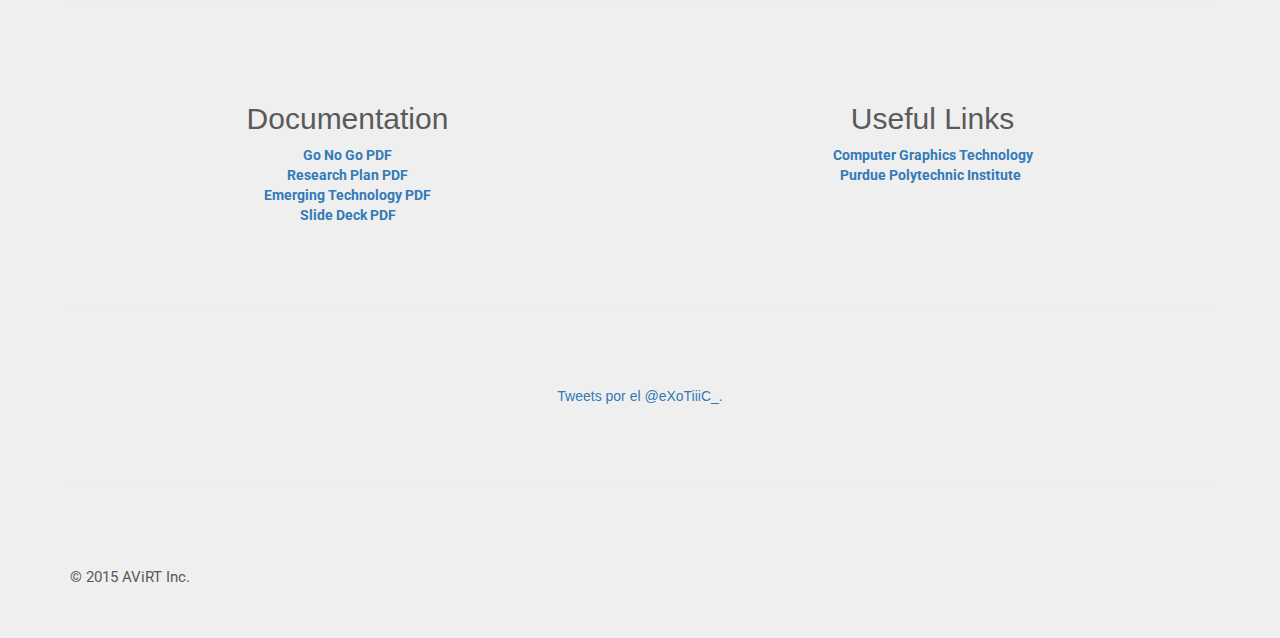
==== commit 4adb5b70: "actualizado 12.02pm" ====
--- a/index.html
+++ b/index.html
@@ -9,7 +9,7 @@
     <link rel="stylesheet" type="text/css" href="css/master.css">
     <link rel="icon" href="images/favicon_avirt.png">
     <link rel="stylesheet" type="text/css" href="css/bootstrap.min.css" />
-    <link href='https://fonts.googleapis.com/css?family=Roboto:700,400' rel='stylesheet' type='text/css'>
+    <link href='https://fonts.googleapis.com/css?family=Roboto:400,300,700' rel='stylesheet' type='text/css'>
     <link href="css/carousel.css" rel="stylesheet">
 
     <title>Project AViRT</title>
@@ -112,7 +112,7 @@
 		  <div class="col-lg-3" align="center">
           <img class="img-circle" src="images/patrickWeb.jpg" alt="Patrick Teall" width="150" height="150">
           <h2>Patrick Teall</h2>
-          <h4>Westfield, In</h4>
+          <h4>Chesterville, In</h4>
           <p>Creative Director / User Experience Designer</p>
           <p>Purdue University, Computer Graphics Technology</p>
           <a href="mailto:pteall@purdue.edu">gpteall@purdue.edu</a> </br>
@@ -142,36 +142,45 @@
       </div>
 
 
+
       <!-- Documentation & Useful links -->
-
       <hr class="featurette-divider">
 
+       <div class="row featurette" align="center">
+        <div class="col-lg-6">
+        <h2>Documentation</h2>
+          <a href="images/GoNoGoDocuments.pdf" download><strong>Go No Go PDF</strong></a> <br />
+          <a href="images/ResearchPlan.pdf" download><strong>Research Plan PDF</strong></a> <br />
+          <a href="images/EmergingTechnologyProcess.pdf" download><strong>Emerging Technology PDF</strong></a> <br/>
+          <a href="images/AViRT_Presentation.pdf" download><strong>Slide Deck PDF</strong></a> 
+        </div>
+      <div class="col-lg-6" align="center">
+      <h2>Useful Links</h2>
+            <a href="https://polytechnic.purdue.edu/departments/computer-graphics-technology"><strong>Computer Graphics Technology</strong></a> <br/>
+           <a href="https://polytechnic.purdue.edu/"><strong>Purdue Polytechnic Institute</strong></a>
+           <img src="">
+        </div>
+      </div>
+
+      <hr class="featurette-divider">
+
       <div class="row featurette" align="center">
-        <div class="col-lg-4" align="center">
-      <a class="twitter-timeline" href="https://twitter.com/eXoTiiiC_" data-widget-id="693836169226883072">Tweets por el @eXoTiiiC_.
-      </a> 
-      <script>!function(d,s,id){var js,fjs=d.getElementsByTagName(s)[0],p=/^http:/.test(d.location)?'http':'https';if(!d.getElementById(id)){js=d.createElement(s);js.id=id;js.src=p+"://platform.twitter.com/widgets.js";fjs.parentNode.insertBefore(js,fjs);}}(document,"script","twitter-wjs");
-      </script>
-      </div>
-		    <div class="col-lg-4">
-        <h2>Documentation</h2>
-      		<a href="images/GoNoGoDocuments.pdf" download><strong>Go No Go PDF</strong></a> <br />
-      		<a href="images/ResearchPlan.pdf" download><strong>Research Plan PDF</strong></a> <br />
-      		<a href="images/EmergingTechnologyProcess.pdf" download><strong>Emerging Technology PDF</strong></a> <br/>
-      		<a href="images/AViRT_Presentation.pdf" download><strong>Slide Deck PDF</strong></a> 
-		    </div>
-		  <div class="col-lg-4" align="center">
-		  <h2>Useful Links</h2>
-            <a href="https://polytechnic.purdue.edu/departments/computer-graphics-technology"><strong>Computer Graphics Technology</strong></a> <br/>
-	         <a href="https://polytechnic.purdue.edu/"><strong>Purdue Polytechnic Institute</strong></a>
-	         <img src="">
-        </div>
-      </div>
-
-
-    <a href="#"><i class="fa fa-chevron-up"></i></a>
-
-	<hr class="featurette-divider">
+        <div class="col-lg-12" align="center">
+          <a class="twitter-timeline" href="https://twitter.com/eXoTiiiC_" data-widget-id="693836169226883072">Tweets por el @eXoTiiiC_.
+          </a> 
+          <script>!function(d,s,id){var js,fjs=d.getElementsByTagName(s)[0],p=/^http:/.test(d.location)?'http':'https';if(!d.getElementById(id)){js=d.createElement(s);js.id=id;js.src=p+"://platform.twitter.com/widgets.js";fjs.parentNode.insertBefore(js,fjs);}}(document,"script","twitter-wjs");
+          </script>
+        </div>
+      </div>
+
+
+     
+
+
+      <a href="#top" class="back-to-top">Back to Top</a>
+
+
+	   <hr class="featurette-divider">
 
       <!-- /END THE FEATURETTES -->
 
--- a/css/master.css
+++ b/css/master.css
@@ -1,10 +1,30 @@
+
+#top {
+	background-color: rgba(235, 235, 235, 0.80);
+}
+
+
+
 p {
     font-family: "Roboto";
-    font-size: 17px;
+    font-size: 15px;
+    font-weight: 400;
 }
 
 strong{
 	font-family: "Roboto";
+	font-weight: bold;
+}
+
+h4{
+	font-family: "Roboto";
+	font-weight: 700;
+	font-weight: bold;
+}
+
+h2{
+	font-family: "Roboto";
+	font-weight: 700;
 	font-weight: bold;
 }
 
@@ -14,8 +34,8 @@
     right: 15px;
     text-decoration: none;
     color: #000000;
-    background: #27AE61 url("images/arrow.png") no-repeat center 43%;
-    background-color: rgba(235, 235, 235, 0.80);
+   	background: url(arrow.png) no-repeat center 43%;
+    background-color: rgba(235, 235, 235);
     font-size: 12px;
     padding: 1em;
     display: none;
